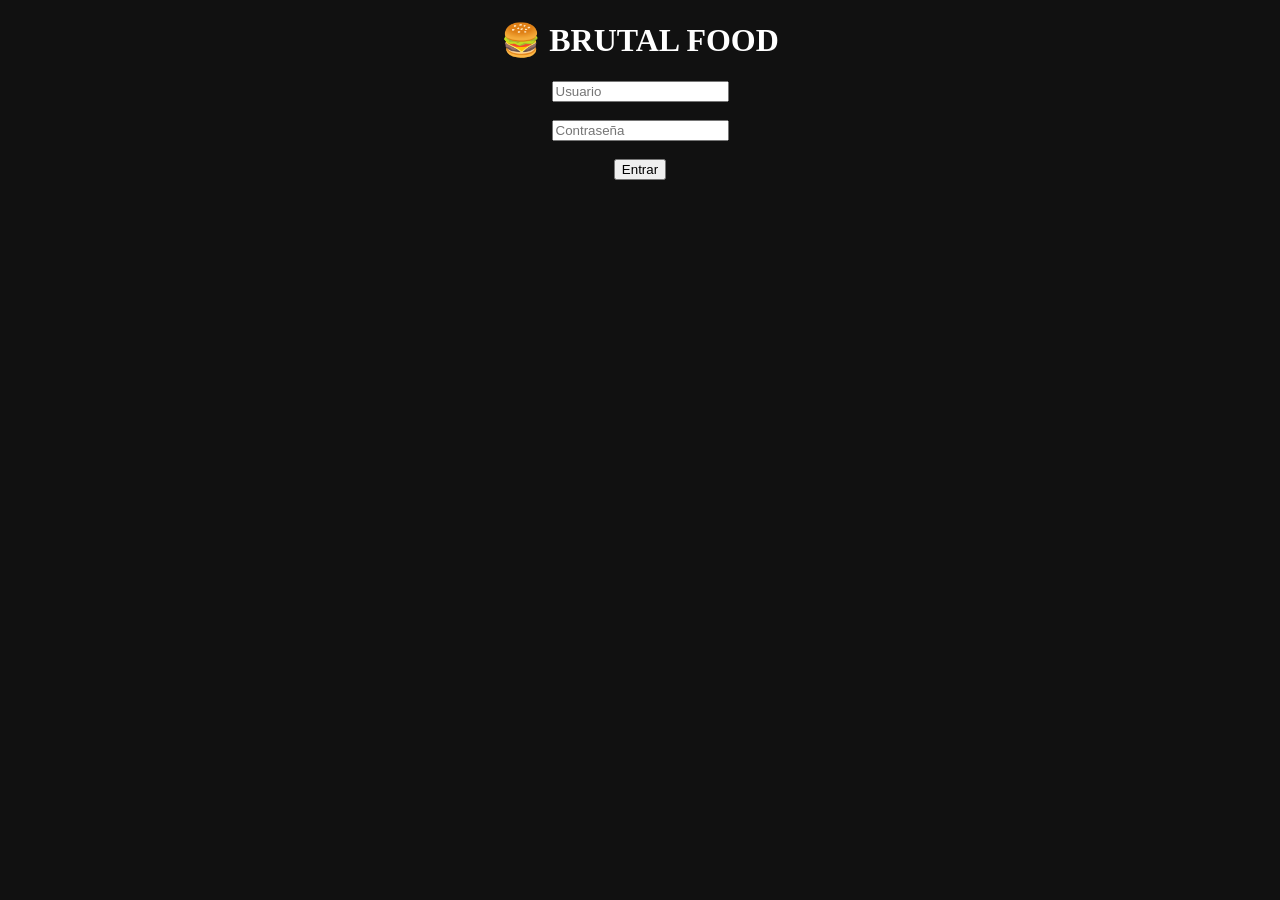
==== templates/login.html @ c9f10ccc "fix render" ====
<!DOCTYPE html>
<html>
<head>
    <title>Login</title>
</head>

<body style="background:#111; color:white; text-align:center;">

<h1>🍔 BRUTAL FOOD</h1>

<form method="POST">
    <input name="user" placeholder="Usuario"><br><br>
    <input name="password" type="password" placeholder="Contraseña"><br><br>
    <button>Entrar</button>
</form>

</body>
</html>
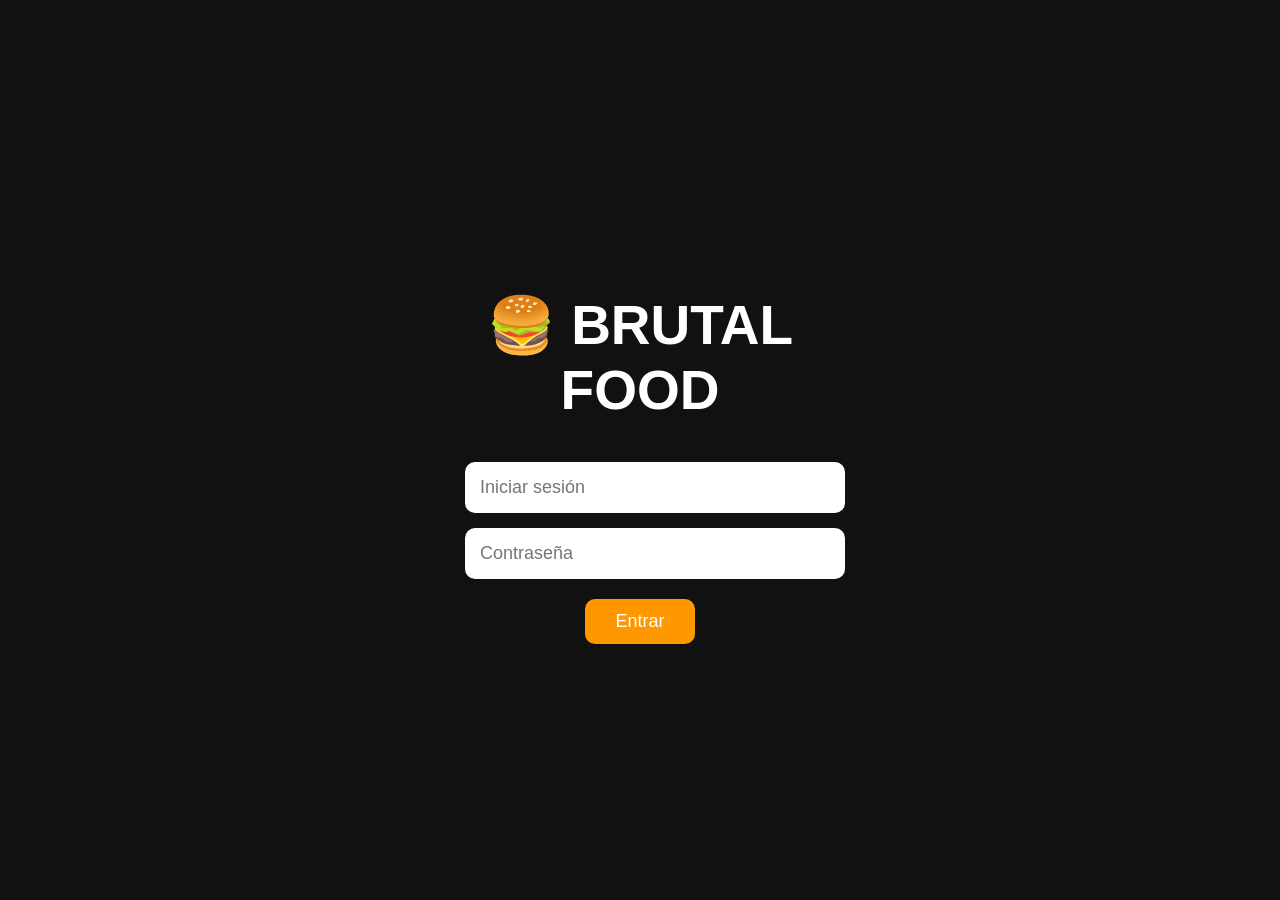
==== commit 2d401bc7: "listo" ====
--- a/templates/login.html
+++ b/templates/login.html
@@ -1,18 +1,82 @@
 <!DOCTYPE html>
-<html>
+<html lang="es">
+
 <head>
-    <title>Login</title>
+    <meta charset="UTF-8">
+    <title>Brutal Food Login</title>
 </head>
 
-<body style="background:#111; color:white; text-align:center;">
+<body style="
+    margin:0;
+    background:#111;
+    font-family:Arial;
+    color:white;
+    display:flex;
+    justify-content:center;
+    align-items:center;
+    height:100vh;
+">
 
-<h1>🍔 BRUTAL FOOD</h1>
+    <div style="
+        width:350px;
+        text-align:center;
+    ">
 
-<form method="POST">
-    <input name="user" placeholder="Usuario"><br><br>
-    <input name="password" type="password" placeholder="Contraseña"><br><br>
-    <button>Entrar</button>
-</form>
+        <h1 style="
+            font-size:55px;
+            margin-bottom:40px;
+        ">
+            🍔 BRUTAL FOOD
+        </h1>
+
+        <form method="POST">
+
+            <input
+                type="text"
+                name="user"
+                placeholder="Iniciar sesión"
+                required
+                style="
+                    width:100%;
+                    padding:15px;
+                    margin-bottom:15px;
+                    border:none;
+                    border-radius:10px;
+                    font-size:18px;
+                "
+            >
+
+            <input
+                type="password"
+                name="password"
+                placeholder="Contraseña"
+                required
+                style="
+                    width:100%;
+                    padding:15px;
+                    margin-bottom:20px;
+                    border:none;
+                    border-radius:10px;
+                    font-size:18px;
+                "
+            >
+
+            <button style="
+                background:#ff9800;
+                color:white;
+                border:none;
+                padding:12px 30px;
+                border-radius:10px;
+                font-size:18px;
+                cursor:pointer;
+            ">
+                Entrar
+            </button>
+
+        </form>
+
+    </div>
 
 </body>
+
 </html>
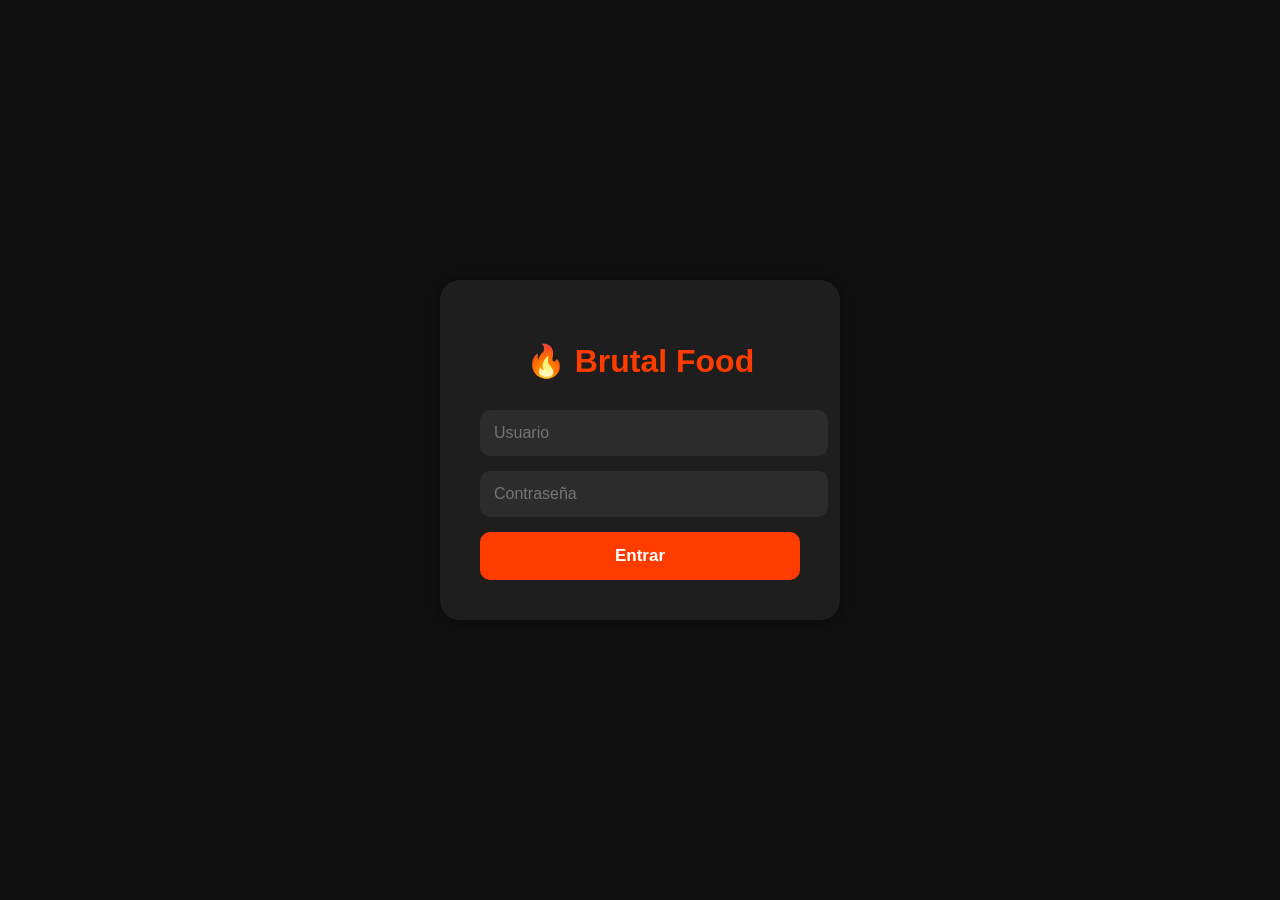
==== commit 36499d31: "ya" ====
--- a/templates/login.html
+++ b/templates/login.html
@@ -1,75 +1,92 @@
+<!-- templates/login.html -->
+
 <!DOCTYPE html>
 <html lang="es">
-
 <head>
     <meta charset="UTF-8">
+    <meta name="viewport" content="width=device-width, initial-scale=1.0">
     <title>Brutal Food Login</title>
+
+    <style>
+
+        body{
+            margin:0;
+            padding:0;
+            background:#111;
+            font-family:Arial;
+            display:flex;
+            justify-content:center;
+            align-items:center;
+            height:100vh;
+        }
+
+        .login-box{
+            background:#1e1e1e;
+            padding:40px;
+            border-radius:20px;
+            width:320px;
+            text-align:center;
+            box-shadow:0 0 20px rgba(0,0,0,0.5);
+        }
+
+        h1{
+            color:#ff3c00;
+            margin-bottom:30px;
+        }
+
+        input{
+            width:100%;
+            padding:14px;
+            margin-bottom:15px;
+            border:none;
+            border-radius:10px;
+            background:#2c2c2c;
+            color:white;
+            font-size:16px;
+        }
+
+        button{
+            width:100%;
+            padding:14px;
+            border:none;
+            border-radius:10px;
+            background:#ff3c00;
+            color:white;
+            font-size:17px;
+            cursor:pointer;
+            font-weight:bold;
+        }
+
+        button:hover{
+            opacity:0.9;
+        }
+
+    </style>
+
 </head>
+<body>
 
-<body style="
-    margin:0;
-    background:#111;
-    font-family:Arial;
-    color:white;
-    display:flex;
-    justify-content:center;
-    align-items:center;
-    height:100vh;
-">
+    <div class="login-box">
 
-    <div style="
-        width:350px;
-        text-align:center;
-    ">
-
-        <h1 style="
-            font-size:55px;
-            margin-bottom:40px;
-        ">
-            🍔 BRUTAL FOOD
-        </h1>
+        <h1>🔥 Brutal Food</h1>
 
         <form method="POST">
 
-            <input
+            <input 
                 type="text"
                 name="user"
-                placeholder="Iniciar sesión"
+                placeholder="Usuario"
                 required
-                style="
-                    width:100%;
-                    padding:15px;
-                    margin-bottom:15px;
-                    border:none;
-                    border-radius:10px;
-                    font-size:18px;
-                "
             >
 
-            <input
+            <input 
                 type="password"
                 name="password"
                 placeholder="Contraseña"
                 required
-                style="
-                    width:100%;
-                    padding:15px;
-                    margin-bottom:20px;
-                    border:none;
-                    border-radius:10px;
-                    font-size:18px;
-                "
             >
 
-            <button style="
-                background:#ff9800;
-                color:white;
-                border:none;
-                padding:12px 30px;
-                border-radius:10px;
-                font-size:18px;
-                cursor:pointer;
-            ">
+            <button type="submit">
                 Entrar
             </button>
 
@@ -78,5 +95,4 @@
     </div>
 
 </body>
-
 </html>
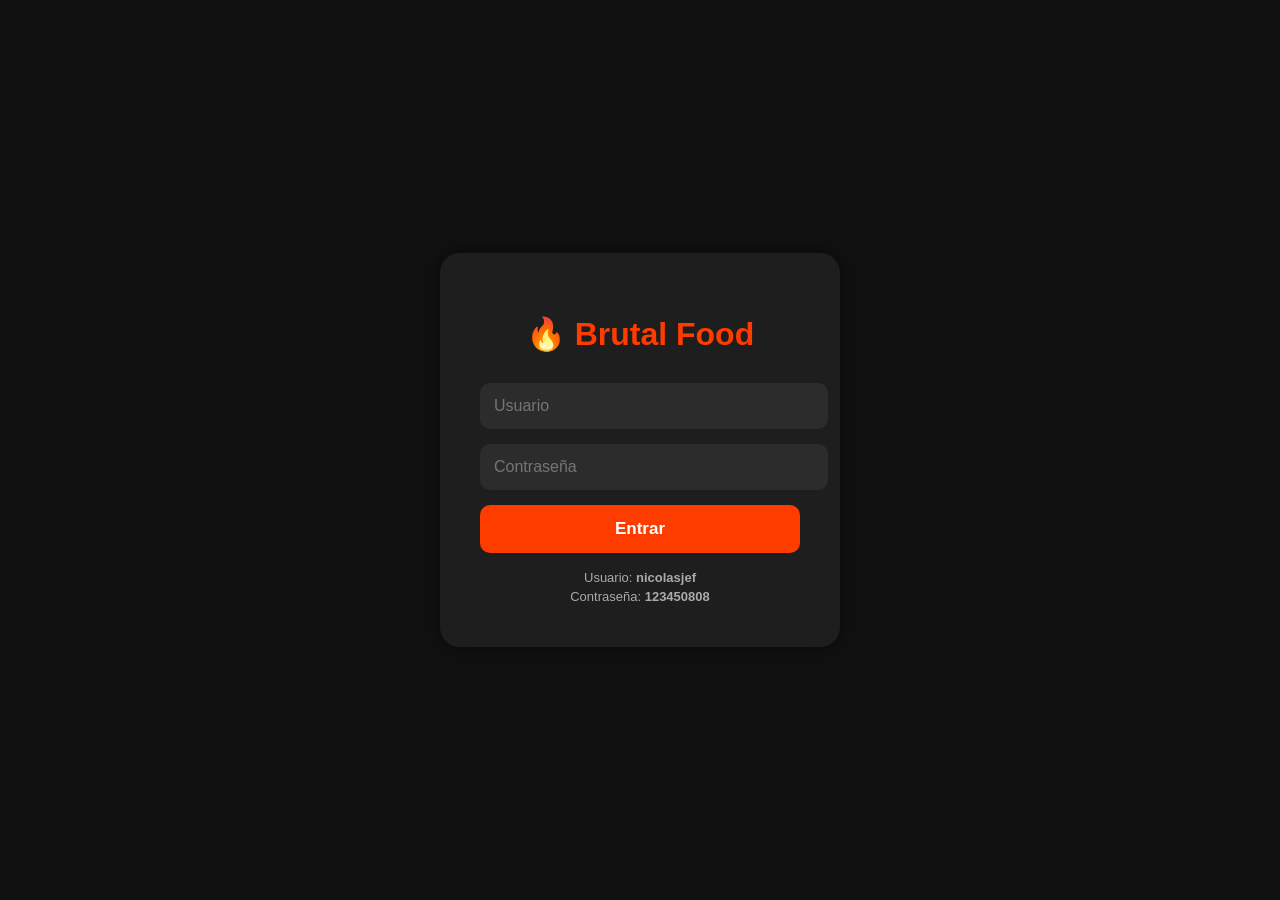
==== commit 9a124b42: "ya 1" ====
--- a/templates/login.html
+++ b/templates/login.html
@@ -1,5 +1,3 @@
-<!-- templates/login.html -->
-
 <!DOCTYPE html>
 <html lang="es">
 <head>
@@ -61,6 +59,15 @@
             opacity:0.9;
         }
 
+        /* SOLO ESTO SE AÑADE */
+        .demo{
+            margin-top:15px;
+            color:#aaa;
+            font-size:13px;
+            text-align:center;
+            line-height:1.5;
+        }
+
     </style>
 
 </head>
@@ -92,6 +99,12 @@
 
         </form>
 
+        <!-- 👇 SOLO SE AÑADE ESTO -->
+        <div class="demo">
+            Usuario: <b>nicolasjef</b><br>
+            Contraseña: <b>123450808</b>
+        </div>
+
     </div>
 
 </body>
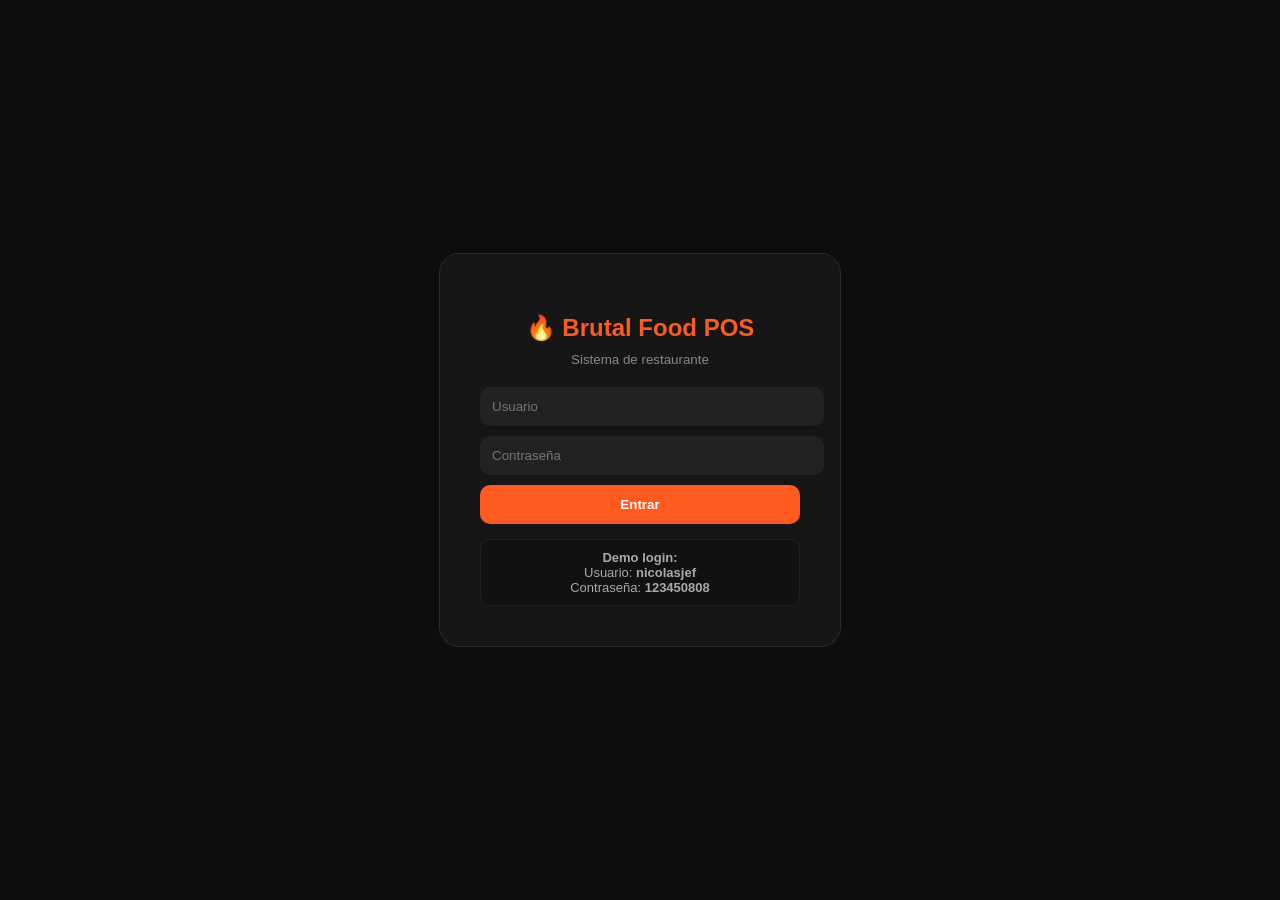
==== commit 0b77f509: "todo perfecto 2" ====
--- a/templates/login.html
+++ b/templates/login.html
@@ -1,111 +1,100 @@
 <!DOCTYPE html>
 <html lang="es">
 <head>
-    <meta charset="UTF-8">
-    <meta name="viewport" content="width=device-width, initial-scale=1.0">
-    <title>Brutal Food Login</title>
+<meta charset="UTF-8">
+<meta name="viewport" content="width=device-width, initial-scale=1.0">
+<title>Login Brutal Food</title>
 
-    <style>
+<style>
 
-        body{
-            margin:0;
-            padding:0;
-            background:#111;
-            font-family:Arial;
-            display:flex;
-            justify-content:center;
-            align-items:center;
-            height:100vh;
-        }
+body{
+    margin:0;
+    background:#0d0d0d;
+    font-family:Arial;
+    display:flex;
+    justify-content:center;
+    align-items:center;
+    height:100vh;
+    color:white;
+}
 
-        .login-box{
-            background:#1e1e1e;
-            padding:40px;
-            border-radius:20px;
-            width:320px;
-            text-align:center;
-            box-shadow:0 0 20px rgba(0,0,0,0.5);
-        }
+.box{
+    background:#161616;
+    padding:40px;
+    border-radius:20px;
+    width:320px;
+    text-align:center;
+    border:1px solid #2a2a2a;
+}
 
-        h1{
-            color:#ff3c00;
-            margin-bottom:30px;
-        }
+h2{
+    color:#ff5a1f;
+    margin-bottom:10px;
+}
 
-        input{
-            width:100%;
-            padding:14px;
-            margin-bottom:15px;
-            border:none;
-            border-radius:10px;
-            background:#2c2c2c;
-            color:white;
-            font-size:16px;
-        }
+small{
+    color:#888;
+    display:block;
+    margin-bottom:20px;
+}
 
-        button{
-            width:100%;
-            padding:14px;
-            border:none;
-            border-radius:10px;
-            background:#ff3c00;
-            color:white;
-            font-size:17px;
-            cursor:pointer;
-            font-weight:bold;
-        }
+input{
+    width:100%;
+    padding:12px;
+    margin-bottom:10px;
+    border:none;
+    border-radius:10px;
+    background:#222;
+    color:white;
+}
 
-        button:hover{
-            opacity:0.9;
-        }
+button{
+    width:100%;
+    padding:12px;
+    border:none;
+    border-radius:10px;
+    background:#ff5a1f;
+    color:white;
+    cursor:pointer;
+    font-weight:bold;
+}
 
-        /* SOLO ESTO SE AÑADE */
-        .demo{
-            margin-top:15px;
-            color:#aaa;
-            font-size:13px;
-            text-align:center;
-            line-height:1.5;
-        }
+.info{
+    margin-top:15px;
+    font-size:13px;
+    color:#aaa;
+    background:#111;
+    padding:10px;
+    border-radius:10px;
+    border:1px solid #222;
+}
 
-    </style>
+</style>
+</head>
 
-</head>
 <body>
 
-    <div class="login-box">
+<div class="box">
 
-        <h1>🔥 Brutal Food</h1>
+<h2>🔥 Brutal Food POS</h2>
+<small>Sistema de restaurante</small>
 
-        <form method="POST">
+<form method="POST">
 
-            <input 
-                type="text"
-                name="user"
-                placeholder="Usuario"
-                required
-            >
+    <input type="text" name="user" placeholder="Usuario" required>
+    <input type="password" name="password" placeholder="Contraseña" required>
 
-            <input 
-                type="password"
-                name="password"
-                placeholder="Contraseña"
-                required
-            >
+    <button>Entrar</button>
 
-            <button type="submit">
-                Entrar
-            </button>
+</form>
 
-        </form>
+<div class="info">
+<b>Demo login:</b><br>
+Usuario: <b>nicolasjef</b><br>
+Contraseña: <b>123450808</b>
+</div>
 
-        <!-- 👇 SOLO SE AÑADE ESTO -->
-        <div class="demo">
-            Usuario: <b>nicolasjef</b><br>
-            Contraseña: <b>123450808</b>
-        </div>
-
-    </div>
+</div>
 
 </body>
 </html>
